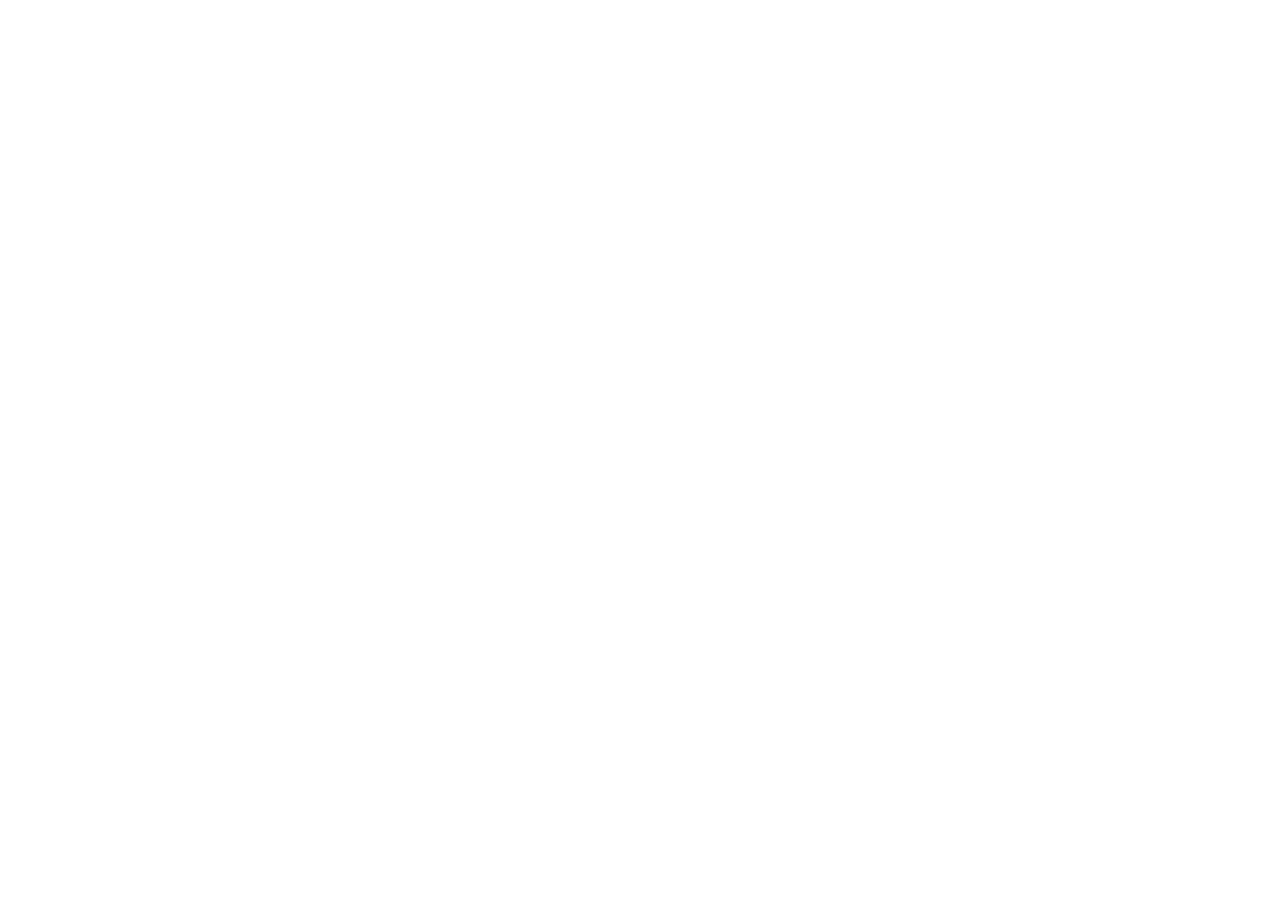
==== love.html @ 592247b0 "Add files via upload" ====
<!DOCTYPE html>
<html lang="en">
  <head>
    <meta charset="UTF-8" />
    <title>Neon Love</title>
    <link rel="stylesheet" href="css/love.css" />
  </head>
  <body>
    <!-- partial:index.partial.html -->
    <body>
      <canvas id="canvas" width="auto" height="auto"></canvas>
    </body>
    <!-- partial -->
    <script src="love.js"></script>
  </body>
</html>
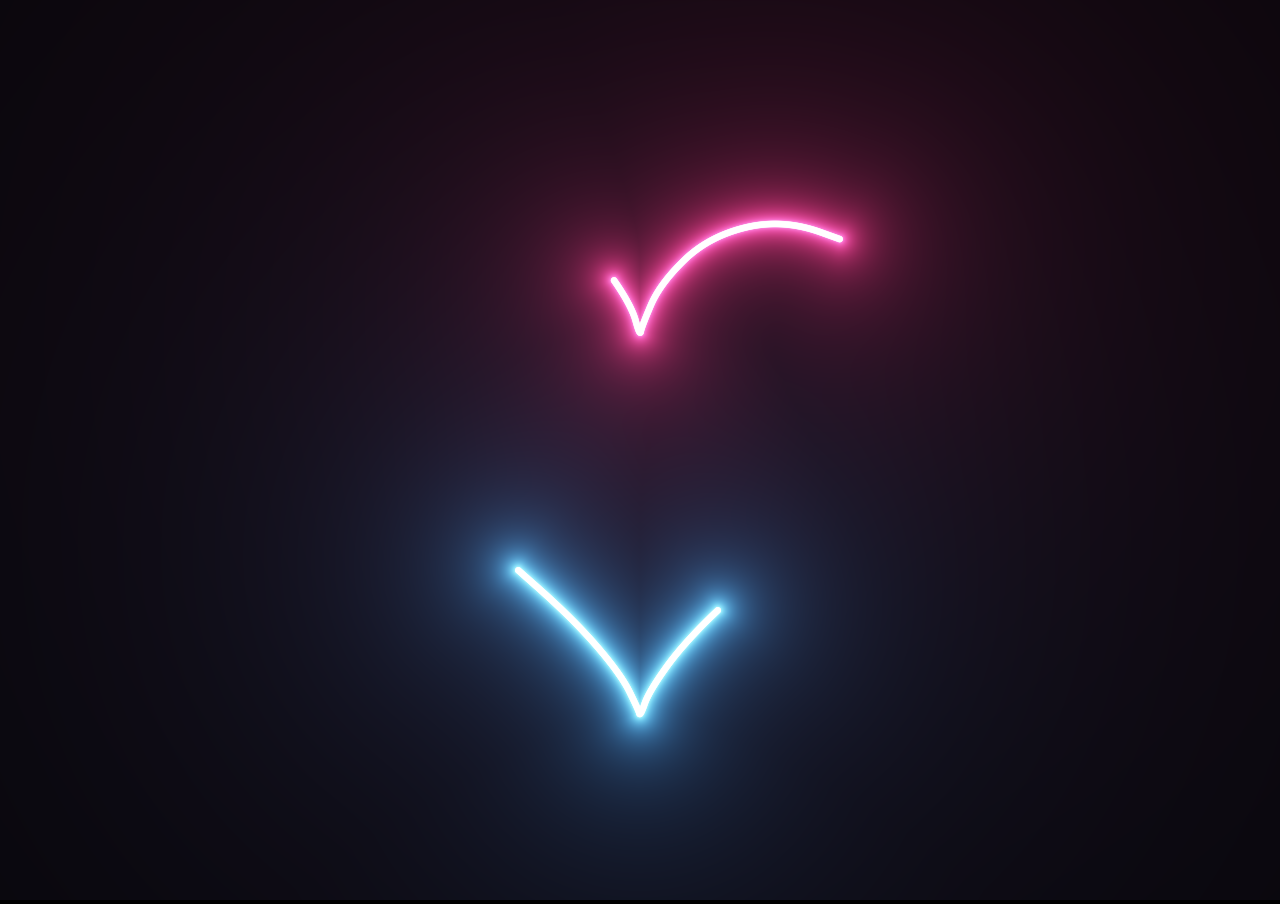
==== commit 77bcb1ef: "Update love.html" ====
--- a/love.html
+++ b/love.html
@@ -3,6 +3,7 @@
   <head>
     <meta charset="UTF-8" />
     <title>Neon Love</title>
+    <link rel="icon" href="img/ar2.png" type="image/x-icon" />
     <link rel="stylesheet" href="css/love.css" />
   </head>
   <body>
--- a/css/love.css
+++ b/css/love.css
@@ -0,0 +1,6 @@
+body {
+  background-color: #000;
+  margin: 0;
+  overflow: hidden;
+  background-repeat: no-repeat;
+}
